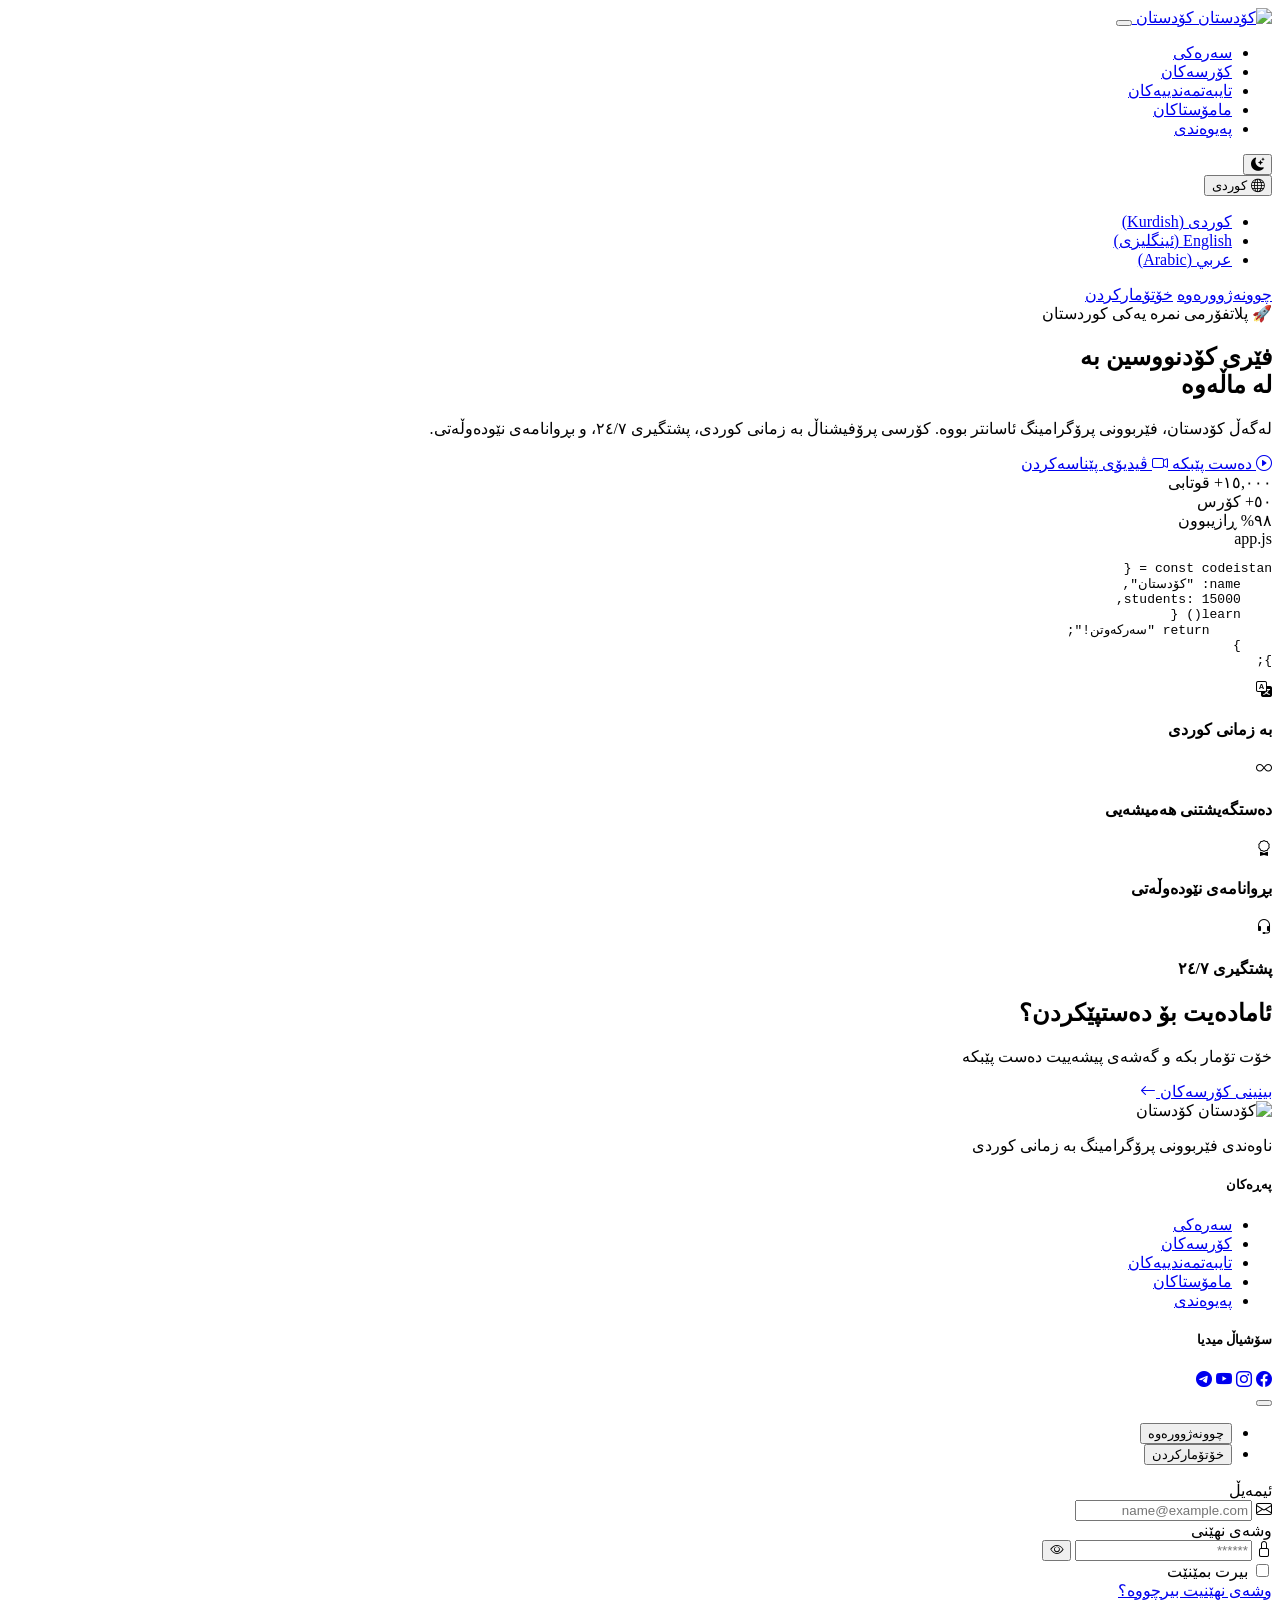
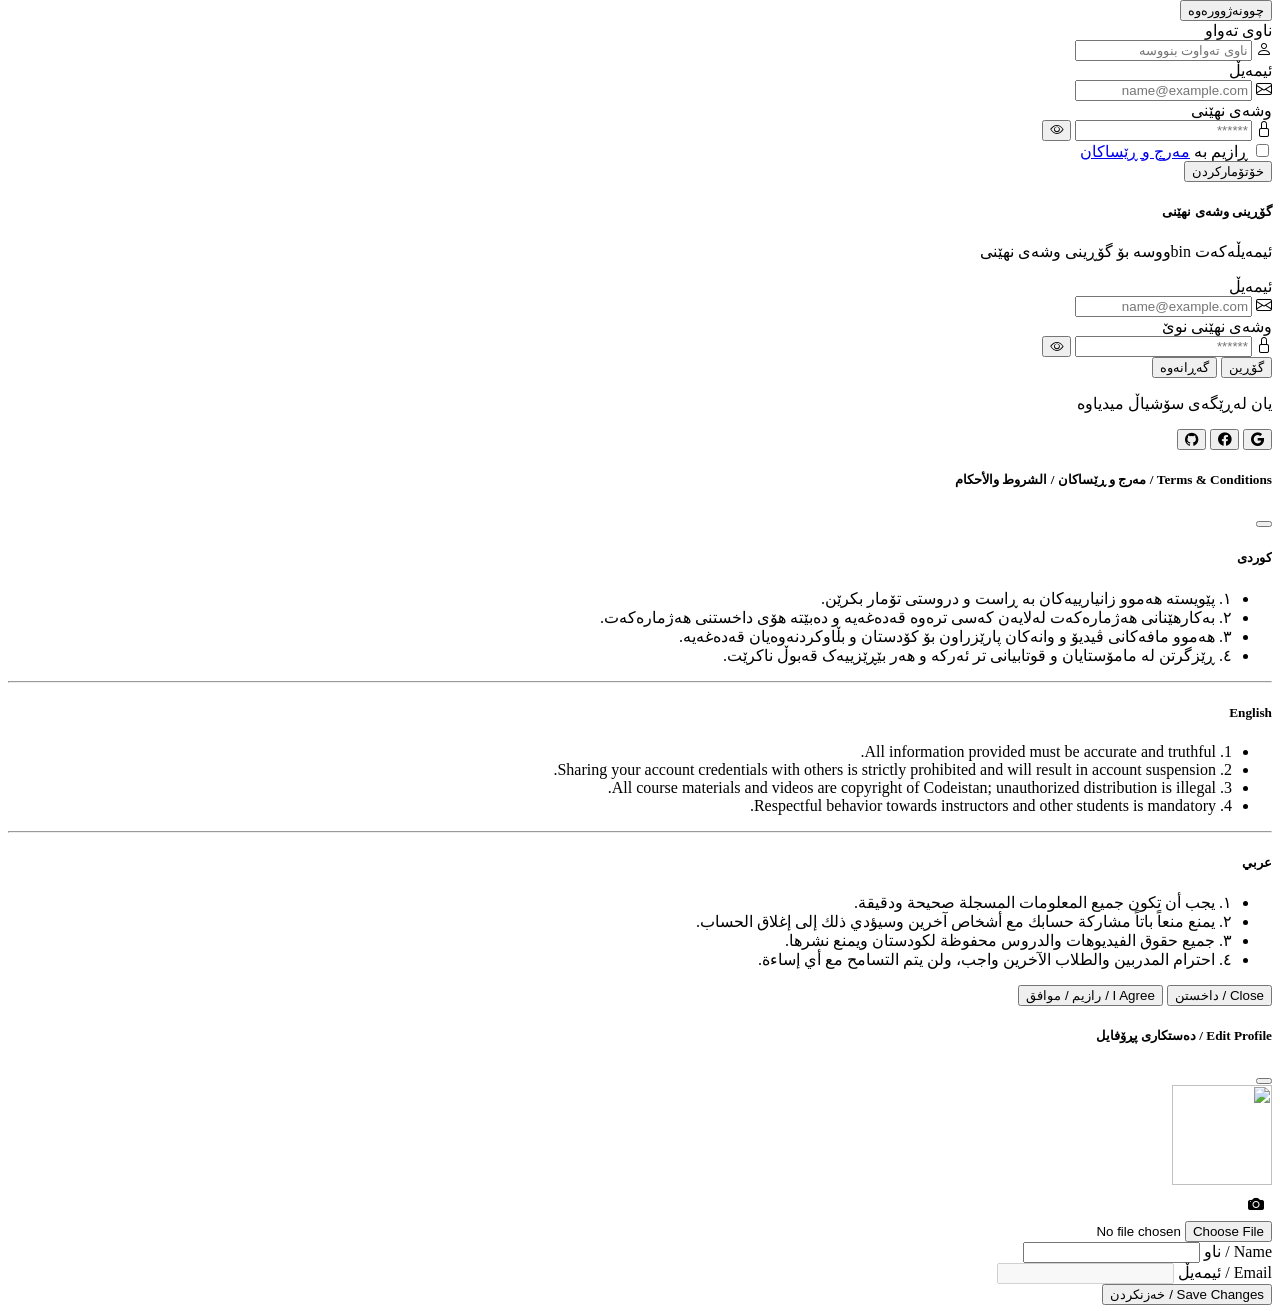
==== index.html @ ad9a078a "Add files via upload" ====
<!DOCTYPE html>
<html lang="ku" dir="rtl">

<head>
    <meta charset="UTF-8">
    <meta name="viewport" content="width=device-width, initial-scale=1.0">
    <meta name="description" content="کۆدستان - ناوەندی فێربوونی پرۆگرامینگ">
    <title>کۆدستان | Codeistan</title>
    <!-- Bootstrap 5 RTL/LTR - Dynamic -->
    <link rel="stylesheet" id="bootstrap-css"
        href="https://cdn.jsdelivr.net/npm/bootstrap@5.3.2/dist/css/bootstrap.rtl.min.css">
    <link rel="stylesheet" href="https://cdn.jsdelivr.net/npm/bootstrap-icons@1.11.1/font/bootstrap-icons.css">
    <link
        href="https://fonts.googleapis.com/css2?family=Noto+Sans+Arabic:wght@400;500;600;700;800&family=Inter:wght@400;500;600;700&display=swap"
        rel="stylesheet">
    <link rel="stylesheet" href="css/style.css">
    <link rel="stylesheet" href="css/auth-modal.css">
    <script src="js/translations.js"></script>
    <script src="js/db.js"></script>
</head>

<body>
    <!-- Navigation -->
    <nav class="navbar navbar-expand-lg navbar-dark fixed-top">
        <div class="container">
            <a class="navbar-brand d-flex align-items-center" href="index.html">
                <img src="images/logo.svg" alt="کۆدستان" class="logo-img me-2">
                <span class="brand-text" data-i18n="brand.text">کۆدستان</span>
            </a>
            <button class="navbar-toggler" type="button" data-bs-toggle="collapse" data-bs-target="#navbarNav">
                <span class="navbar-toggler-icon"></span>
            </button>
            <div class="collapse navbar-collapse" id="navbarNav">
                <ul class="navbar-nav me-auto">
                    <li class="nav-item"><a class="nav-link active" href="index.html" data-i18n="nav.home">سەرەکی</a>
                    </li>
                    <li class="nav-item"><a class="nav-link" href="courses.html" data-i18n="nav.courses">کۆرسەکان</a>
                    </li>
                    <li class="nav-item"><a class="nav-link" href="features.html"
                            data-i18n="nav.features">تایبەتمەندییەکان</a></li>
                    <li class="nav-item"><a class="nav-link" href="instructors.html"
                            data-i18n="nav.instructors">مامۆستاکان</a></li>
                    <li class="nav-item"><a class="nav-link" href="contact.html" data-i18n="nav.contact">پەیوەندی</a>
                    </li>
                </ul>
                <div class="nav-buttons d-flex align-items-center">
                    <!-- Theme Toggle -->
                    <button class="theme-toggle-btn me-2" id="themeToggle" title="گۆڕینی ڕەنگ">
                        <i class="bi bi-moon-stars-fill"></i>
                    </button>

                    <!-- Language Dropdown -->
                    <div class="dropdown me-3">
                        <button class="btn btn-outline-light btn-sm dropdown-toggle" type="button" id="languageSelector"
                            data-bs-toggle="dropdown" aria-expanded="false">
                            <i class="bi bi-globe me-1"></i> کوردی
                        </button>
                        <ul class="dropdown-menu dropdown-menu-end" aria-labelledby="languageSelector">
                            <li><a class="dropdown-item lang-option" href="#" data-lang="ku">کوردی (Kurdish)</a></li>
                            <li><a class="dropdown-item lang-option" href="#" data-lang="en">English (ئینگلیزی)</a></li>
                            <li><a class="dropdown-item lang-option" href="#" data-lang="ar">عربي (Arabic)</a></li>
                        </ul>
                    </div>

                    <div id="guestElements" class="d-flex align-items-center">
                        <a href="#" class="btn btn-outline-light btn-sm me-2" id="loginBtn" data-bs-toggle="modal"
                            data-bs-target="#authModal" data-i18n="nav.login">چوونەژوورەوە</a>
                        <a href="#" class="btn btn-primary-custom btn-sm" id="registerBtn" data-bs-toggle="modal"
                            data-bs-target="#authModal" data-i18n="nav.register">خۆتۆمارکردن</a>
                    </div>

                    <div id="authElements" class="d-flex align-items-center" style="display: none !important;">
                        <div class="dropdown">
                            <button class="btn btn-outline-light btn-sm dropdown-toggle d-flex align-items-center"
                                type="button" id="userDropdown" data-bs-toggle="dropdown" aria-expanded="false">
                                <i class="bi bi-person-circle me-2"></i>
                                <span id="userNameDisplay">User</span>
                            </button>
                            <ul class="dropdown-menu dropdown-menu-end bg-dark border-secondary"
                                aria-labelledby="userDropdown">
                                <li><a class="dropdown-item text-white-50 hover-white" href="#"
                                        data-i18n="nav.profile"><i class="bi bi-person me-2"></i>پرۆفایل</a></li>
                                <li>
                                    <hr class="dropdown-divider bg-secondary">
                                </li>
                                <li><a class="dropdown-item text-danger hover-danger" href="#" id="logoutBtn"
                                        data-i18n="nav.logout"><i class="bi bi-box-arrow-right me-2"></i>چوونە
                                        دەرەوە</a></li>
                            </ul>
                        </div>
                    </div>
                </div>
            </div>
        </div>
    </nav>

    <!-- Hero Section -->
    <section class="hero-section">
        <div class="hero-particles"></div>
        <div class="container">
            <div class="row align-items-center min-vh-100">
                <div class="col-lg-6">
                    <div class="hero-content">
                        <span class="hero-badge" data-i18n="hero.badge">🚀 پلاتفۆرمی نمرە یەکی کوردستان</span>
                        <h1 class="hero-title">
                            <span data-i18n="hero.title.pre">فێری </span>
                            <span class="gradient-text" data-i18n="hero.title.highlight">کۆدنووسین</span>
                            <span data-i18n="hero.title.post"> بە<br>لە ماڵەوە</span>
                        </h1>
                        <p class="hero-description" data-i18n="hero.desc">لەگەڵ کۆدستان، فێربوونی پرۆگرامینگ ئاسانتر
                            بووە. کۆرسی پرۆفیشناڵ بە
                            زمانی کوردی، پشتگیری ٢٤/٧، و بڕوانامەی نێودەوڵەتی.</p>
                        <div class="hero-buttons">
                            <a href="courses.html" class="btn btn-primary-custom btn-lg">
                                <i class="bi bi-play-circle me-2"></i>
                                <span data-i18n="hero.btn.start">دەست پێبکە</span>
                            </a>
                            <a href="#" class="btn btn-glass btn-lg">
                                <i class="bi bi-camera-video me-2"></i>
                                <span data-i18n="hero.btn.video">ڤیدیۆی پێناسەکردن</span>
                            </a>
                        </div>
                        <div class="hero-stats">
                            <div class="stat-item">
                                <span class="stat-number" data-i18n="stat.num.students">١٥,٠٠٠+</span>
                                <span class="stat-label" data-i18n="stat.students">قوتابی</span>
                            </div>
                            <div class="stat-item">
                                <span class="stat-number" data-i18n="stat.num.courses">٥٠+</span>
                                <span class="stat-label" data-i18n="stat.courses">کۆرس</span>
                            </div>
                            <div class="stat-item">
                                <span class="stat-number" data-i18n="stat.num.satisfaction">٩٨%</span>
                                <span class="stat-label" data-i18n="stat.satisfaction">ڕازیبوون</span>
                            </div>

                        </div>
                    </div>
                </div>
                <div class="col-lg-6">
                    <div class="hero-illustration">
                        <div class="code-window">
                            <div class="code-header">
                                <span class="dot red"></span><span class="dot yellow"></span><span
                                    class="dot green"></span>
                                <span class="file-name">app.js</span>
                            </div>
                            <div class="code-body">
                                <pre><code><span class="keyword">const</span> <span class="variable">codeistan</span> = {
    <span class="property">name</span>: <span class="string">"کۆدستان"</span>,
    <span class="property">students</span>: <span class="number">15000</span>,
    <span class="function">learn</span>() {
        <span class="keyword">return</span> <span class="string">"سەرکەوتن!"</span>;
    }
};</code></pre>
                            </div>
                        </div>
                    </div>
                </div>
            </div>
        </div>
    </section>

    <!-- Quick Features Preview -->
    <section class="quick-features section-padding">
        <div class="container">
            <div class="row g-4">
                <div class="col-lg-3 col-md-6">
                    <div class="quick-feature-card">
                        <i class="bi bi-translate"></i>
                        <h4 data-i18n="feat.lang">بە زمانی کوردی</h4>
                    </div>
                </div>
                <div class="col-lg-3 col-md-6">
                    <div class="quick-feature-card">
                        <i class="bi bi-infinity"></i>
                        <h4 data-i18n="feat.access">دەستگەیشتنی هەمیشەیی</h4>
                    </div>
                </div>
                <div class="col-lg-3 col-md-6">
                    <div class="quick-feature-card">
                        <i class="bi bi-award"></i>
                        <h4 data-i18n="feat.cert">بڕوانامەی نێودەوڵەتی</h4>
                    </div>
                </div>
                <div class="col-lg-3 col-md-6">
                    <div class="quick-feature-card">
                        <i class="bi bi-headset"></i>
                        <h4 data-i18n="feat.support">پشتگیری ٢٤/٧</h4>
                    </div>
                </div>
            </div>
        </div>
    </section>

    <!-- CTA Section -->
    <section class="cta-section">
        <div class="container">
            <div class="cta-content text-center">
                <h2 data-i18n="cta.title">ئامادەیت بۆ دەستپێکردن؟</h2>
                <p data-i18n="cta.desc">خۆت تۆمار بکە و گەشەی پیشەییت دەست پێبکە</p>
                <a href="courses.html" class="btn btn-light btn-lg">
                    <span data-i18n="cta.btn">بینینی کۆرسەکان</span>
                    <i class="bi bi-arrow-left ms-2"></i>
                </a>
            </div>
        </div>
    </section>

    <!-- Footer -->
    <footer class="footer">
        <div class="container">
            <div class="row g-4">
                <div class="col-lg-4">
                    <div class="footer-brand">
                        <img src="images/logo.svg" alt="کۆدستان" class="logo-img">
                        <span class="brand-text" data-i18n="brand.text">کۆدستان</span>
                    </div>
                    <p data-i18n="footer.desc">ناوەندی فێربوونی پرۆگرامینگ بە زمانی کوردی</p>
                </div>
                <div class="col-lg-2">
                    <h5 data-i18n="footer.pages">پەڕەکان</h5>
                    <ul class="footer-links">
                        <li><a href="index.html" data-i18n="nav.home">سەرەکی</a></li>
                        <li><a href="courses.html" data-i18n="nav.courses">کۆرسەکان</a></li>
                        <li><a href="features.html" data-i18n="nav.features">تایبەتمەندییەکان</a></li>
                        <li><a href="instructors.html" data-i18n="nav.instructors">مامۆستاکان</a></li>
                        <li><a href="contact.html" data-i18n="nav.contact">پەیوەندی</a></li>
                    </ul>
                </div>
                <div class="col-lg-3">
                    <h5 data-i18n="footer.social">سۆشیاڵ میدیا</h5>
                    <div class="footer-social">
                        <a href="https://www.facebook.com" target="_blank"><i class="bi bi-facebook"></i></a>
                        <a href="https://www.instagram.com" target="_blank"><i class="bi bi-instagram"></i></a>
                        <a href="https://www.youtube.com" target="_blank"><i class="bi bi-youtube"></i></a>
                        <a href="https://t.me" target="_blank"><i class="bi bi-telegram"></i></a>
                    </div>
                </div>
            </div>
            <div class="footer-bottom">

            </div>
        </div>
    </footer>
    <!-- Auth Modal -->
    <div class="modal fade" id="authModal" tabindex="-1" aria-hidden="true">
        <div class="modal-dialog modal-dialog-centered">
            <div class="modal-content auth-modal-content position-relative">
                <button type="button" class="btn-close auth-modal-close" data-bs-dismiss="modal" aria-label="Close"></button>

                <div class="modal-body">
                    <ul class="nav nav-pills nav-fill mb-4" id="authTabs" role="tablist">
                        <li class="nav-item" role="presentation">
                            <button class="nav-link active" id="login-tab" data-bs-toggle="pill"
                                data-bs-target="#login-content" type="button" role="tab">چوونەژوورەوە</button>
                        </li>
                        <li class="nav-item" role="presentation">
                            <button class="nav-link" id="register-tab" data-bs-toggle="pill"
                                data-bs-target="#register-content" type="button" role="tab">خۆتۆمارکردن</button>
                        </li>
                    </ul>
                    <div class="tab-content" id="authTabsContent">
                        <!-- Login Form -->
                        <div class="tab-pane fade show active" id="login-content" role="tabpanel">
                            <form id="loginForm">
                                <div class="mb-3">
                                    <label class="form-label text-white-50">ئیمەیڵ</label>
                                    <div class="input-group">
                                        <span class="input-group-text bg-dark border-secondary text-white-50"><i
                                                class="bi bi-envelope"></i></span>
                                        <input type="email" name="email"
                                            class="form-control bg-dark border-secondary text-white"
                                            placeholder="name@example.com">
                                    </div>
                                </div>
                                <div class="mb-3">
                                    <label class="form-label text-white-50">وشەی نهێنی</label>
                                    <div class="input-group">
                                        <span class="input-group-text bg-dark border-secondary text-white-50"><i
                                                class="bi bi-lock"></i></span>
                                        <input type="password" name="password"
                                            class="form-control bg-dark border-secondary text-white password-input"
                                            placeholder="******">
                                        <button
                                            class="btn btn-outline-secondary bg-dark border-secondary text-white-50 toggle-password"
                                            type="button">
                                            <i class="bi bi-eye"></i>
                                        </button>
                                    </div>
                                </div>
                                <div class="d-flex justify-content-between mb-4">
                                    <div class="form-check">
                                        <input class="form-check-input bg-dark border-secondary" type="checkbox"
                                            id="rememberMe">
                                        <label class="form-check-label text-white-50" for="rememberMe">
                                            بیرت بمێنێت
                                        </label>
                                    </div>
                                    <a href="#" id="forgotPasswordLink"
                                        class="text-primary text-decoration-none small">وشەی نهێنیت
                                        بیرچووە؟</a>
                                </div>
                                <button type="submit" class="btn btn-primary-custom w-100">چوونەژوورەوە</button>
                            </form>
                        </div>
                        <!-- Register Form -->
                        <div class="tab-pane fade" id="register-content" role="tabpanel">
                            <form id="registerForm">
                                <div class="mb-3">
                                    <label class="form-label text-white-50">ناوی تەواو</label>
                                    <div class="input-group">
                                        <span class="input-group-text bg-dark border-secondary text-white-50"><i
                                                class="bi bi-person"></i></span>
                                        <input type="text" name="name"
                                            class="form-control bg-dark border-secondary text-white"
                                            placeholder="ناوی تەواوت بنووسە">
                                    </div>
                                </div>
                                <div class="mb-3">
                                    <label class="form-label text-white-50">ئیمەیڵ</label>
                                    <div class="input-group">
                                        <span class="input-group-text bg-dark border-secondary text-white-50"><i
                                                class="bi bi-envelope"></i></span>
                                        <input type="email" name="email"
                                            class="form-control bg-dark border-secondary text-white"
                                            placeholder="name@example.com">
                                    </div>
                                </div>
                                <div class="mb-3">
                                    <label class="form-label text-white-50">وشەی نهێنی</label>
                                    <div class="input-group">
                                        <span class="input-group-text bg-dark border-secondary text-white-50"><i
                                                class="bi bi-lock"></i></span>
                                        <input type="password" name="password"
                                            class="form-control bg-dark border-secondary text-white password-input"
                                            placeholder="******">
                                        <button
                                            class="btn btn-outline-secondary bg-dark border-secondary text-white-50 toggle-password"
                                            type="button">
                                            <i class="bi bi-eye"></i>
                                        </button>
                                    </div>
                                </div>
                                <div class="mb-4">
                                    <div class="form-check">
                                        <input class="form-check-input bg-dark border-secondary" type="checkbox"
                                            id="termsAccept">
                                        <label class="form-check-label text-white-50" for="termsAccept">
                                            ڕازیم بە <a href="#" id="termsLink" class="text-primary">مەرج و ڕێساکان</a>
                                        </label>
                                    </div>
                                </div>
                                <button type="submit" class="btn btn-primary-custom w-100">خۆتۆمارکردن</button>
                            </form>
                        </div>
                    </div>

                    <!-- Forgot Password Form (Initially Hidden) -->
                    <div id="forgotPasswordSection" class="d-none">
                        <div class="text-center mb-4">
                            <h5 class="mb-2">گۆڕینی وشەی نهێنی</h5>
                            <p class="text-white-50 small">ئیمەیڵەکەت binووسە بۆ گۆڕینی وشەی نهێنی</p>
                        </div>
                        <form id="forgotPasswordForm">
                            <div class="mb-3">
                                <label class="form-label text-white-50">ئیمەیڵ</label>
                                <div class="input-group">
                                    <span class="input-group-text bg-dark border-secondary text-white-50"><i
                                            class="bi bi-envelope"></i></span>
                                    <input type="email" id="resetEmail"
                                        class="form-control bg-dark border-secondary text-white"
                                        placeholder="name@example.com" required>
                                </div>
                            </div>
                            <div class="mb-3">
                                <label class="form-label text-white-50">وشەی نهێنی نوێ</label>
                                <div class="input-group">
                                    <span class="input-group-text bg-dark border-secondary text-white-50"><i
                                            class="bi bi-lock"></i></span>
                                    <input type="password" id="resetPassword"
                                        class="form-control bg-dark border-secondary text-white password-input"
                                        placeholder="******" required minlength="6">
                                    <button
                                        class="btn btn-outline-secondary bg-dark border-secondary text-white-50 toggle-password"
                                        type="button">
                                        <i class="bi bi-eye"></i>
                                    </button>
                                </div>
                            </div>
                            <button type="submit" class="btn btn-primary-custom w-100 mb-3">گۆڕین</button>
                            <button type="button" id="backToLoginBtn"
                                class="btn btn-outline-light w-100">گەڕانەوە</button>
                        </form>
                    </div>

                    <div id="socialLoginSection" class="text-center mt-4">
                        <p class="text-white-50 small mb-3">یان لەڕێگەی سۆشیاڵ میدیاوە</p>
                        <div class="d-flex justify-content-center gap-2">
                            <button class="btn btn-outline-light btn-sm rounded-circle"><i
                                    class="bi bi-google"></i></button>
                            <button class="btn btn-outline-light btn-sm rounded-circle"><i
                                    class="bi bi-facebook"></i></button>
                            <button class="btn btn-outline-light btn-sm rounded-circle"><i
                                    class="bi bi-github"></i></button>
                        </div>
                    </div>
                </div>
            </div>
        </div>
    </div>

    <!-- Terms Modal -->
    <div class="modal fade" id="termsModal" tabindex="-1" aria-hidden="true" style="z-index: 1060;">
        <div class="modal-dialog modal-dialog-centered modal-lg">
            <div class="modal-content auth-modal-content text-white">
                <div class="modal-header border-secondary">
                    <h5 class="modal-title">Terms & Conditions / مەرج و ڕێساکان / الشروط والأحكام</h5>
                    <button type="button" class="btn-close btn-close-white" data-bs-dismiss="modal"
                        aria-label="Close"></button>
                </div>
                <div class="modal-body" style="max-height: 60vh; overflow-y: auto;">
                    <div class="mb-4">
                        <h5 class="text-primary mb-3">کوردی</h5>
                        <ul class="list-unstyled text-white-50">
                            <li class="mb-2">١. پێویستە هەموو زانیارییەکان بە ڕاست و دروستی تۆمار بکرێن.</li>
                            <li class="mb-2">٢. بەکارهێنانی هەژمارەکەت لەلایەن کەسی ترەوە قەدەغەیە و دەبێتە هۆی داخستنی
                                هەژمارەکەت.</li>
                            <li class="mb-2">٣. هەموو مافەکانی ڤیدیۆ و وانەکان پارێزراون بۆ کۆدستان و بڵاوکردنەوەیان
                                قەدەغەیە.</li>
                            <li class="mb-2">٤. ڕێزگرتن لە مامۆستایان و قوتابیانی تر ئەرکە و هەر بێڕێزییەک قەبوڵ ناکرێت.
                            </li>
                        </ul>
                    </div>
                    <hr class="border-secondary">
                    <div class="mb-4">
                        <h5 class="text-primary mb-3">English</h5>
                        <ul class="list-unstyled text-white-50">
                            <li class="mb-2">1. All information provided must be accurate and truthful.</li>
                            <li class="mb-2">2. Sharing your account credentials with others is strictly prohibited and
                                will result in account suspension.</li>
                            <li class="mb-2">3. All course materials and videos are copyright of Codeistan; unauthorized
                                distribution is illegal.</li>
                            <li class="mb-2">4. Respectful behavior towards instructors and other students is mandatory.
                            </li>
                        </ul>
                    </div>
                    <hr class="border-secondary">
                    <div class="mb-4">
                        <h5 class="text-primary mb-3">عربي</h5>
                        <ul class="list-unstyled text-white-50">
                            <li class="mb-2">١. يجب أن تكون جميع المعلومات المسجلة صحيحة ودقيقة.</li>
                            <li class="mb-2">٢. يمنع منعاً باتاً مشاركة حسابك مع أشخاص آخرين وسيؤدي ذلك إلى إغلاق
                                الحساب.</li>
                            <li class="mb-2">٣. جميع حقوق الفيديوهات والدروس محفوظة لكودستان ويمنع نشرها.</li>
                            <li class="mb-2">٤. احترام المدربين والطلاب الآخرين واجب، ولن يتم التسامح مع أي إساءة.</li>
                        </ul>
                    </div>
                </div>
                <div class="modal-footer border-secondary">
                    <button type="button" class="btn btn-outline-secondary" data-bs-dismiss="modal">Close /
                        داخستن</button>
                    <button type="button" class="btn btn-primary-custom" id="termsAgreeBtn">I Agree / رازیم /
                        موافق</button>
                </div>
            </div>
        </div>
    </div>

    <!-- Profile Modal -->
    <div class="modal fade" id="profileModal" tabindex="-1" aria-hidden="true" data-bs-backdrop="static">
        <div class="modal-dialog modal-dialog-centered">
            <div class="modal-content auth-modal-content text-white">
                <div class="modal-header border-secondary">
                    <h5 class="modal-title">Edit Profile / دەستکاری پڕۆفایل</h5>
                    <button type="button" class="btn-close btn-close-white" data-bs-dismiss="modal"
                        aria-label="Close"></button>
                </div>
                <div class="modal-body">
                    <form id="profileForm">
                        <div class="text-center mb-4">
                            <div class="position-relative d-inline-block">
                                <img src="https://ui-avatars.com/api/?name=User&background=random"
                                    id="profileImagePreview" class="rounded-circle border border-2 border-primary"
                                    style="width: 100px; height: 100px; object-fit: cover;">
                                <button type="button" id="removeProfileImageBtn"
                                    class="position-absolute top-0 end-0 btn btn-danger btn-sm rounded-circle p-0 d-flex align-items-center justify-content-center"
                                    style="width: 24px; height: 24px; transform: translate(25%, -25%); display: none; z-index: 10;">
                                    <i class="bi bi-x fs-5"></i>
                                </button>
                                <label for="profileImageInput"
                                    class="position-absolute bottom-0 end-0 bg-primary text-white rounded-circle p-2 cursor-pointer"
                                    style="cursor: pointer; width: 32px; height: 32px; display: flex; align-items: center; justify-content: center;">
                                    <i class="bi bi-camera-fill small"></i>
                                </label>
                                <input type="file" id="profileImageInput" class="d-none" accept="image/*">
                            </div>
                        </div>
                        <div class="mb-3">
                            <label class="form-label text-white-50">Name / ناو</label>
                            <input type="text" id="profileNameInput"
                                class="form-control bg-dark border-secondary text-white">
                        </div>
                        <div class="mb-3">
                            <label class="form-label text-white-50">Email / ئیمەیڵ</label>
                            <input type="email" id="profileEmailInput"
                                class="form-control bg-dark border-secondary text-white-50" disabled>
                        </div>
                        <button type="submit" class="btn btn-primary-custom w-100">Save Changes / خەزنکردن</button>
                    </form>
                </div>
            </div>
        </div>
    </div>
    <script src="https://cdn.jsdelivr.net/npm/bootstrap@5.3.2/dist/js/bootstrap.bundle.min.js"></script>
    <script src="js/main.js"></script>
</body>

</html>
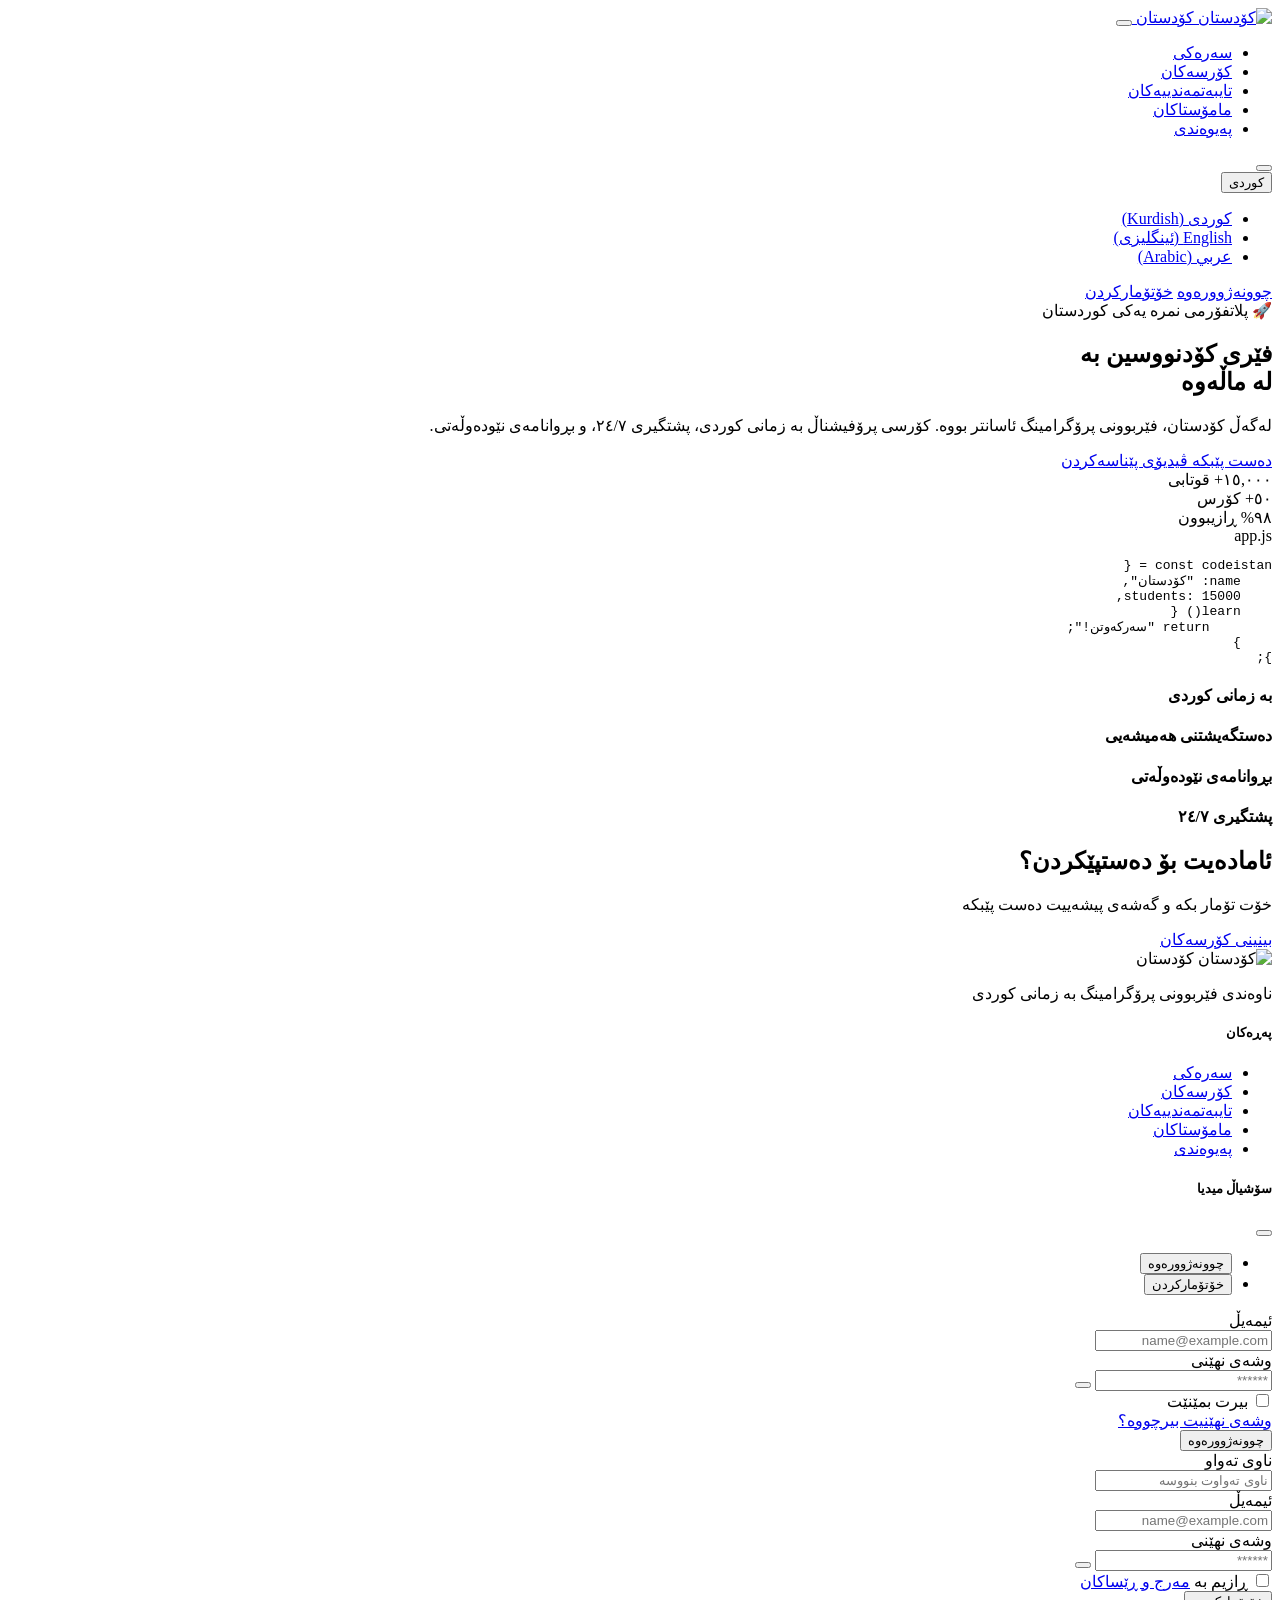
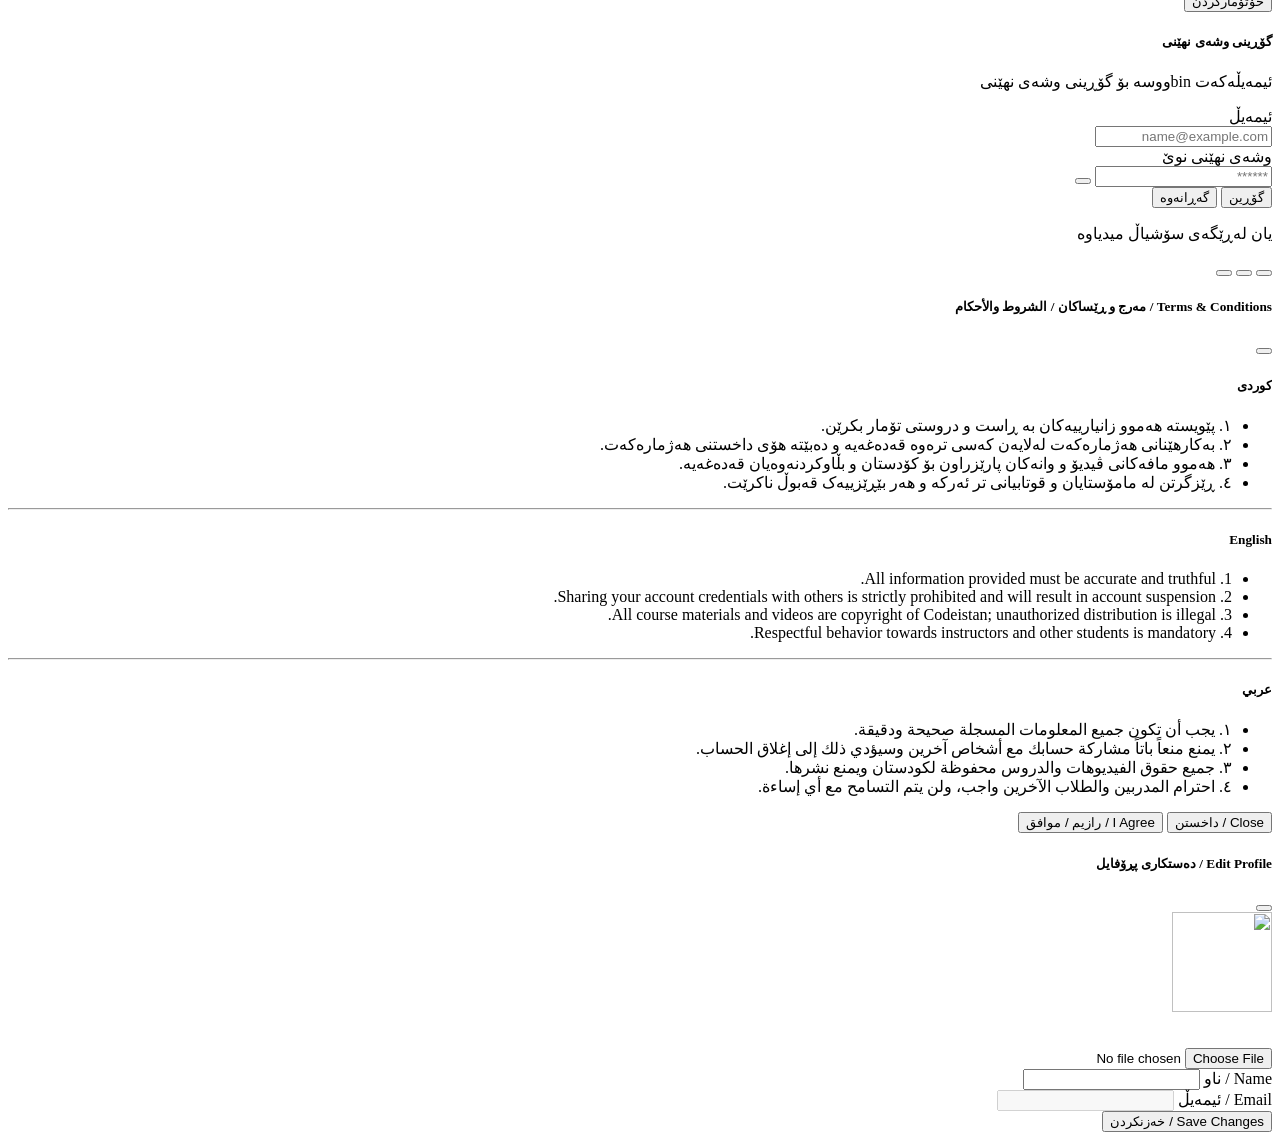
==== commit c8defc08: "Update index.html" ====
--- a/index.html
+++ b/index.html
@@ -7,9 +7,8 @@
     <meta name="description" content="کۆدستان - ناوەندی فێربوونی پرۆگرامینگ">
     <title>کۆدستان | Codeistan</title>
     <!-- Bootstrap 5 RTL/LTR - Dynamic -->
-    <link rel="stylesheet" id="bootstrap-css"
-        href="https://cdn.jsdelivr.net/npm/bootstrap@5.3.2/dist/css/bootstrap.rtl.min.css">
-    <link rel="stylesheet" href="https://cdn.jsdelivr.net/npm/bootstrap-icons@1.11.1/font/bootstrap-icons.css">
+<link rel="stylesheet" href="css/style.css">
+<link rel="stylesheet" href="css/auth-modal.css">
     <link
         href="https://fonts.googleapis.com/css2?family=Noto+Sans+Arabic:wght@400;500;600;700;800&family=Inter:wght@400;500;600;700&display=swap"
         rel="stylesheet">
@@ -516,4 +515,4 @@
     <script src="js/main.js"></script>
 </body>
 
-</html>+</html>
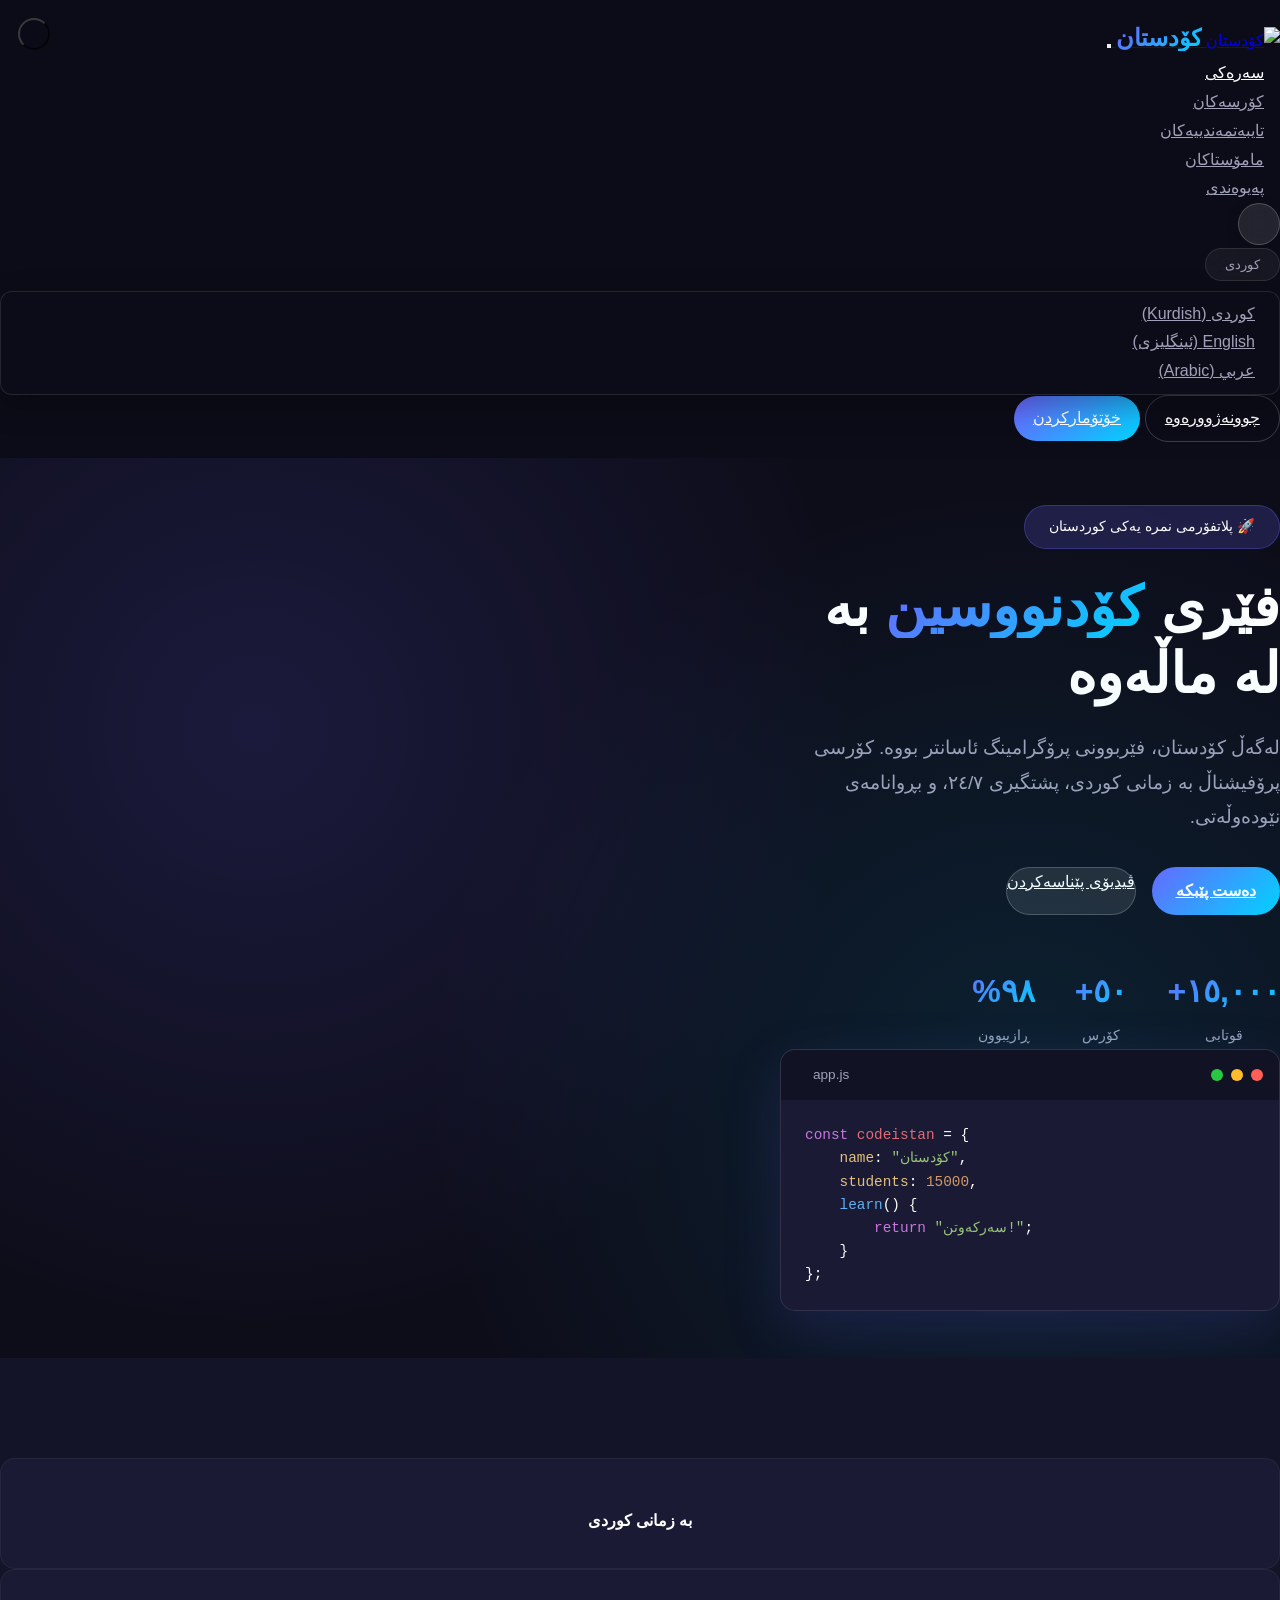
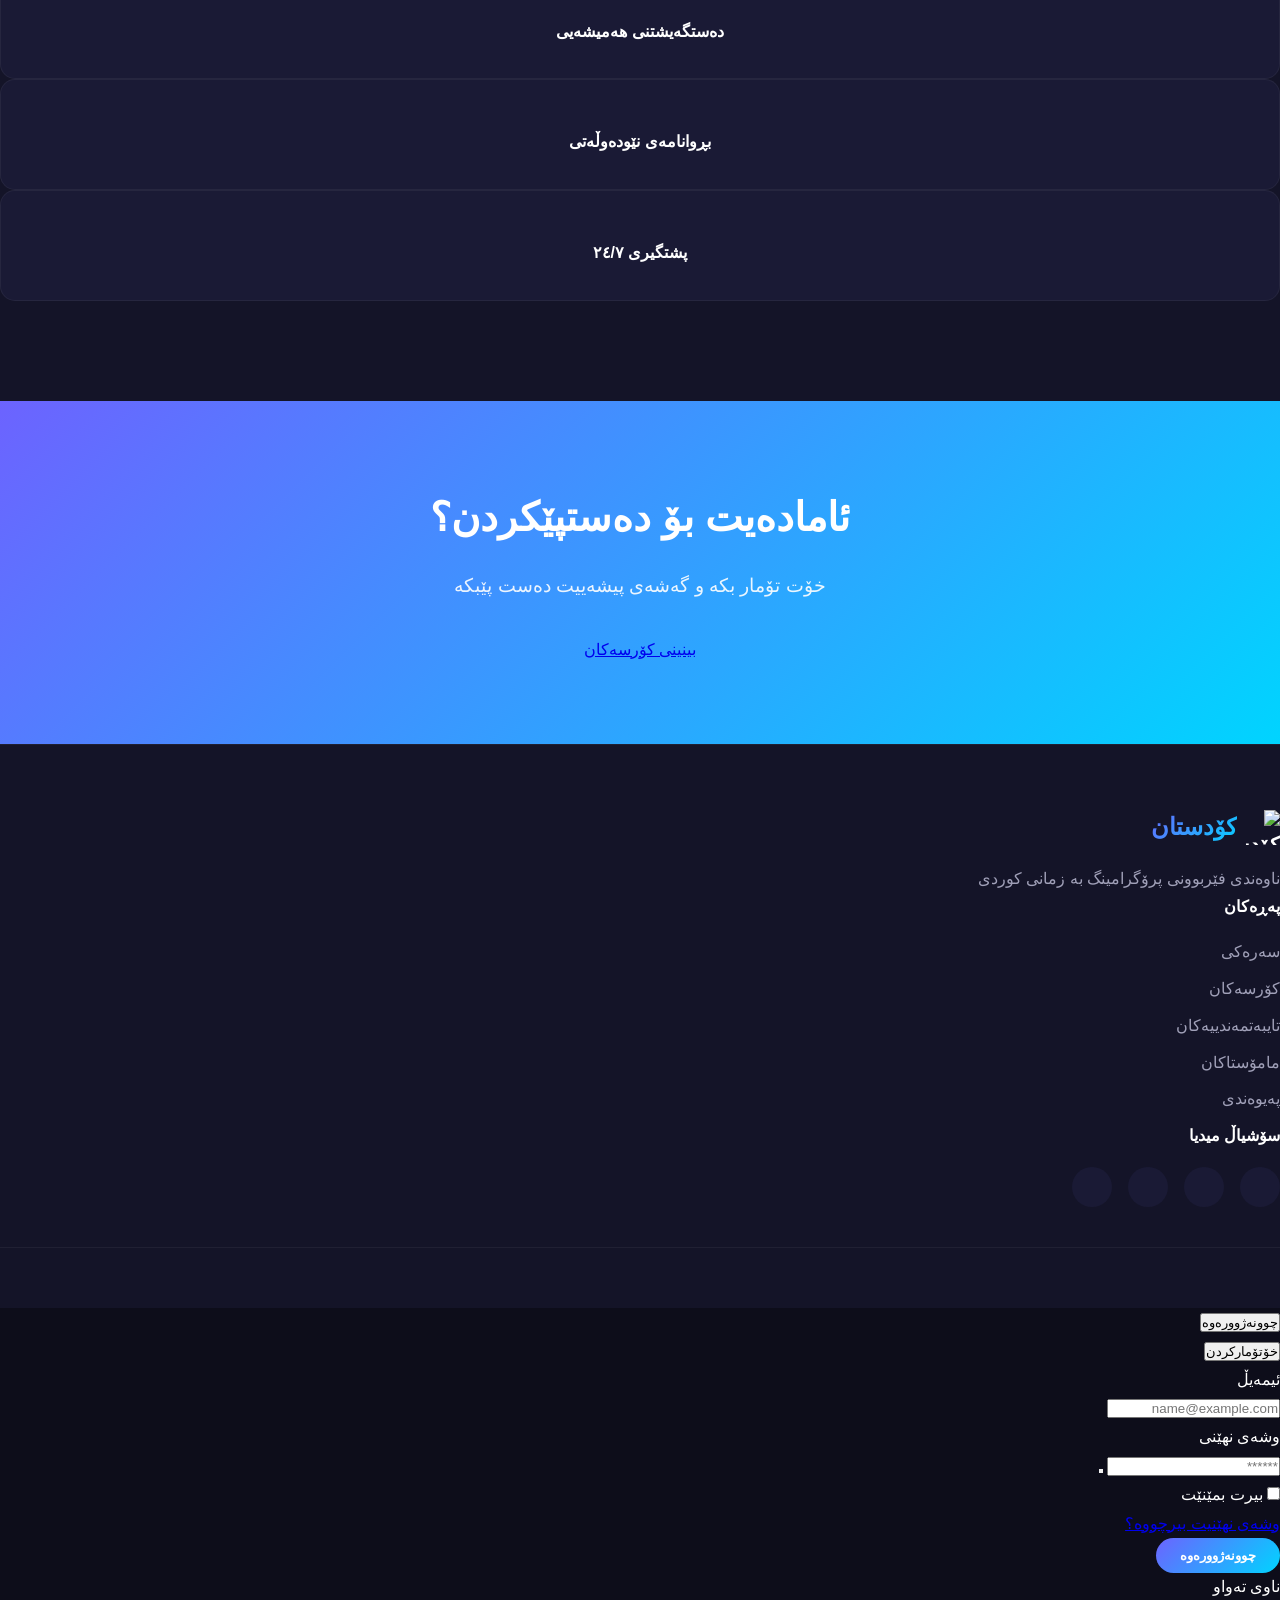
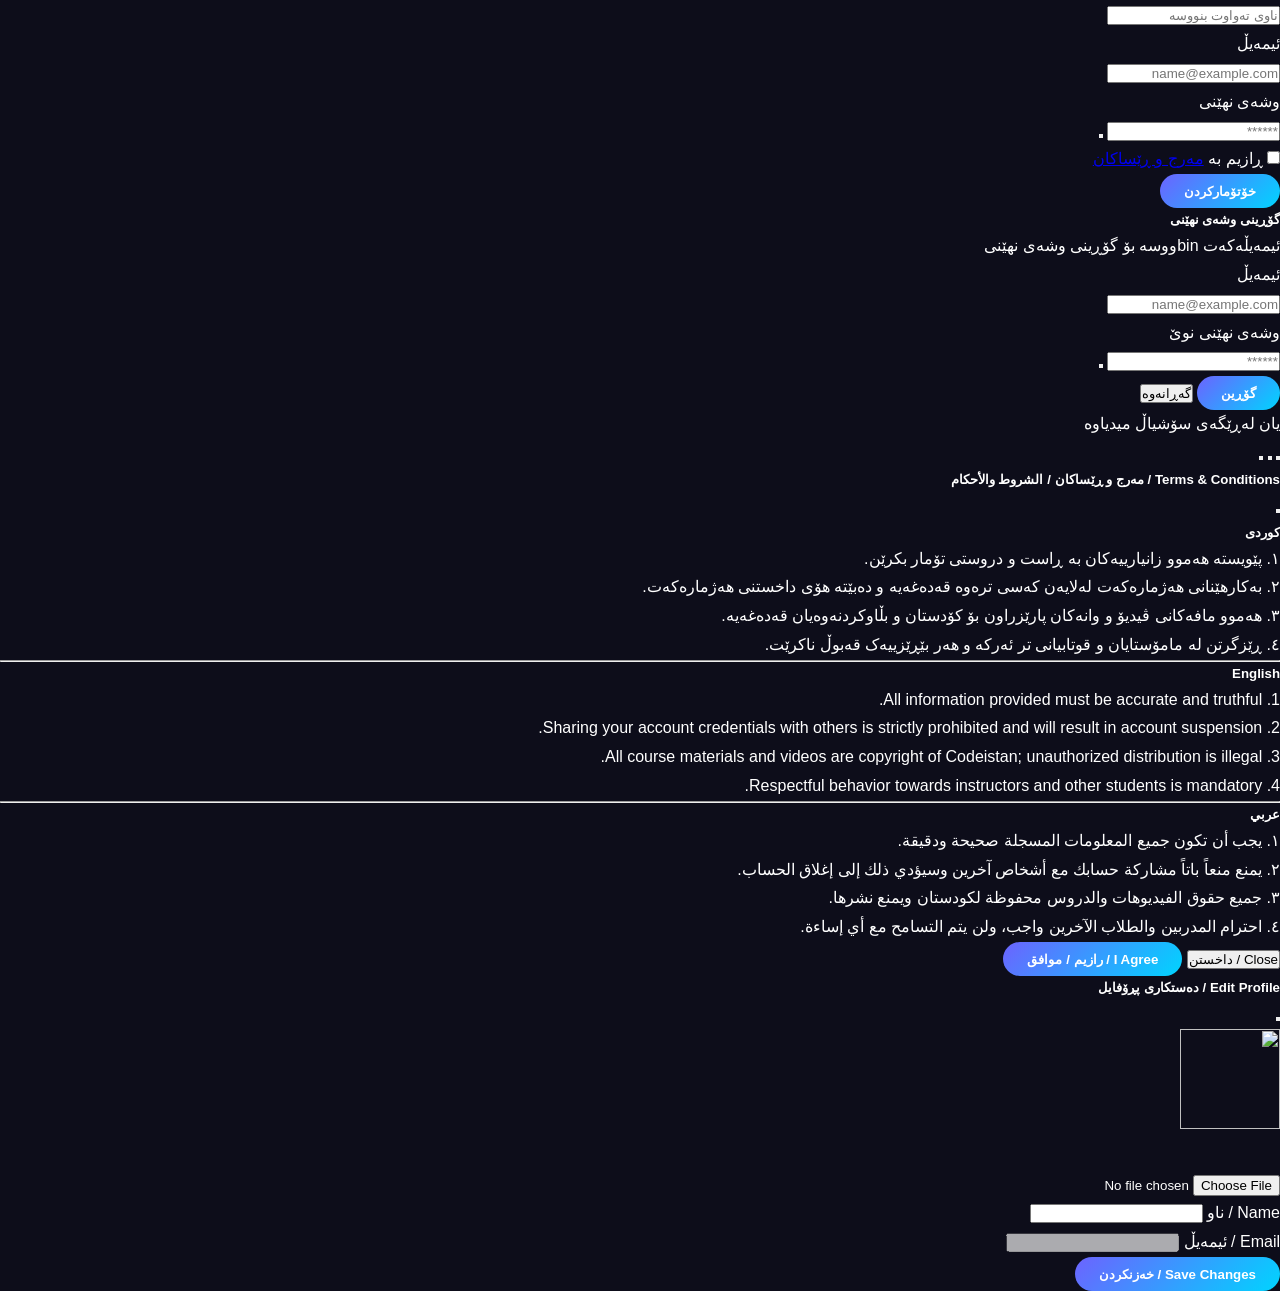
==== commit ebfae535: "Update index.html" ====
--- a/index.html
+++ b/index.html
@@ -7,8 +7,8 @@
     <meta name="description" content="کۆدستان - ناوەندی فێربوونی پرۆگرامینگ">
     <title>کۆدستان | Codeistan</title>
     <!-- Bootstrap 5 RTL/LTR - Dynamic -->
-<link rel="stylesheet" href="css/style.css">
-<link rel="stylesheet" href="css/auth-modal.css">
+<link rel="stylesheet" href="style.css">
+<link rel="stylesheet" href="auth-modal.css">
     <link
         href="https://fonts.googleapis.com/css2?family=Noto+Sans+Arabic:wght@400;500;600;700;800&family=Inter:wght@400;500;600;700&display=swap"
         rel="stylesheet">
--- a/style.css
+++ b/style.css
@@ -0,0 +1,1361 @@
+/* ===== CSS Variables ===== */
+:root {
+    --primary: #6c63ff;
+    --primary-dark: #5a52d9;
+    --secondary: #00d4ff;
+    --accent: #ff6b6b;
+    --bg-primary: #0d0d1a;
+    --bg-secondary: #141428;
+    --bg-card: #1a1a35;
+    --text-primary: #ffffff;
+    --text-secondary: #a0a0b8;
+    --gradient: linear-gradient(135deg, #6c63ff 0%, #00d4ff 100%);
+    --shadow: 0 20px 60px rgba(108, 99, 255, 0.15);
+}
+
+[data-theme="light"] {
+    --bg-primary: #ffffff;
+    --bg-secondary: #f8f9fa;
+    --bg-card: #ffffff;
+    --text-primary: #1a1a2e;
+    --text-secondary: #585875;
+    --shadow: 0 10px 40px rgba(0, 0, 0, 0.08);
+}
+
+* {
+    margin: 0;
+    padding: 0;
+    box-sizing: border-box;
+}
+
+body {
+    font-family: 'Noto Sans Arabic', sans-serif;
+    background: var(--bg-primary);
+    color: var(--text-primary);
+    line-height: 1.8;
+    overflow-x: hidden;
+}
+
+/* ===== Typography ===== */
+h1,
+h2,
+h3,
+h4,
+h5,
+h6 {
+    font-weight: 700;
+}
+
+.gradient-text {
+    background: var(--gradient);
+    -webkit-background-clip: text;
+    -webkit-text-fill-color: transparent;
+    background-clip: text;
+}
+
+/* ===== Navbar ===== */
+.navbar {
+    background: rgba(13, 13, 26, 0.8);
+    backdrop-filter: blur(20px);
+    padding: 1rem 0;
+    transition: all 0.3s;
+}
+
+.navbar.scrolled {
+    background: var(--bg-secondary);
+    box-shadow: 0 5px 30px rgba(0, 0, 0, 0.3);
+}
+
+.logo-img {
+    width: 40px;
+    height: 40px;
+}
+
+.brand-text {
+    font-size: 1.5rem;
+    font-weight: 800;
+    background: var(--gradient);
+    -webkit-background-clip: text;
+    background-clip: text;
+    -webkit-text-fill-color: transparent;
+}
+
+.navbar-nav .nav-link {
+    color: var(--text-secondary);
+    padding: 0.5rem 1rem;
+    transition: all 0.3s;
+}
+
+.navbar-nav .nav-link:hover,
+.navbar-nav .nav-link.active {
+    color: var(--text-primary);
+}
+
+.btn-primary-custom {
+    background: var(--gradient);
+    border: none;
+    color: white;
+    padding: 0.6rem 1.5rem;
+    border-radius: 50px;
+    font-weight: 600;
+    transition: all 0.3s;
+}
+
+.btn-primary-custom:hover {
+    transform: translateY(-2px);
+    box-shadow: var(--shadow);
+    color: white;
+}
+
+.btn-glass {
+    background: rgba(255, 255, 255, 0.1);
+    border: 1px solid rgba(255, 255, 255, 0.2);
+    color: white;
+    border-radius: 50px;
+}
+
+.btn-glass:hover {
+    background: rgba(255, 255, 255, 0.2);
+    color: white;
+}
+
+/* Modal Fixes */
+.modal-backdrop {
+    z-index: 1050;
+}
+
+.modal {
+    z-index: 1055;
+}
+
+/* Ensure navbar is below modal */
+.navbar {
+    z-index: 1040;
+}
+
+/* ===== Hero Section ===== */
+.hero-section {
+    min-height: 100vh;
+    position: relative;
+    display: flex;
+    align-items: center;
+    background: var(--bg-primary);
+    overflow: hidden;
+}
+
+.hero-particles {
+    position: absolute;
+    inset: 0;
+    background:
+        radial-gradient(circle at 20% 30%, rgba(108, 99, 255, 0.15) 0%, transparent 50%),
+        radial-gradient(circle at 80% 70%, rgba(0, 212, 255, 0.1) 0%, transparent 50%);
+}
+
+.hero-badge {
+    display: inline-block;
+    background: rgba(108, 99, 255, 0.2);
+    padding: 0.5rem 1.5rem;
+    border-radius: 50px;
+    font-size: 0.9rem;
+    margin-bottom: 1.5rem;
+    border: 1px solid rgba(108, 99, 255, 0.3);
+}
+
+.hero-title {
+    font-size: 3.5rem;
+    line-height: 1.2;
+    margin-bottom: 1.5rem;
+}
+
+.hero-description {
+    font-size: 1.2rem;
+    color: var(--text-secondary);
+    margin-bottom: 2rem;
+    max-width: 500px;
+}
+
+.hero-buttons {
+    display: flex;
+    gap: 1rem;
+    margin-bottom: 3rem;
+    flex-wrap: wrap;
+}
+
+.hero-stats {
+    display: flex;
+    gap: 2.5rem;
+}
+
+.stat-item {
+    text-align: center;
+}
+
+.stat-number {
+    display: block;
+    font-size: 2rem;
+    font-weight: 800;
+    background: var(--gradient);
+    -webkit-background-clip: text;
+    background-clip: text;
+    -webkit-text-fill-color: transparent;
+}
+
+.stat-label {
+    color: var(--text-secondary);
+    font-size: 0.9rem;
+}
+
+/* ===== Code Window ===== */
+.hero-illustration {
+    position: relative;
+}
+
+.code-window {
+    background: var(--bg-card);
+    border-radius: 15px;
+    overflow: hidden;
+    box-shadow: var(--shadow);
+    border: 1px solid rgba(255, 255, 255, 0.1);
+}
+
+.code-header {
+    background: rgba(0, 0, 0, 0.3);
+    padding: 0.8rem 1rem;
+    display: flex;
+    align-items: center;
+    gap: 0.5rem;
+}
+
+.dot {
+    width: 12px;
+    height: 12px;
+    border-radius: 50%;
+}
+
+.dot.red {
+    background: #ff5f57;
+}
+
+.dot.yellow {
+    background: #ffbd2e;
+}
+
+.dot.green {
+    background: #28c940;
+}
+
+.file-name {
+    margin-right: auto;
+    margin-left: 1rem;
+    color: var(--text-secondary);
+    font-size: 0.85rem;
+}
+
+.code-body {
+    padding: 1.5rem;
+    font-family: 'Consolas', monospace;
+    font-size: 0.9rem;
+    line-height: 1.6;
+    direction: ltr;
+    text-align: left;
+}
+
+.keyword {
+    color: #c678dd;
+}
+
+.variable {
+    color: #e06c75;
+}
+
+.property {
+    color: #e5c07b;
+}
+
+.string {
+    color: #98c379;
+}
+
+.number {
+    color: #d19a66;
+}
+
+.function {
+    color: #61afef;
+}
+
+/* ===== Sections ===== */
+.section-padding {
+    padding: 100px 0;
+}
+
+.section-badge {
+    display: inline-block;
+    background: rgba(108, 99, 255, 0.2);
+    padding: 0.4rem 1.2rem;
+    border-radius: 50px;
+    font-size: 0.85rem;
+    color: var(--primary);
+    margin-bottom: 1rem;
+}
+
+.section-title {
+    font-size: 2.5rem;
+    margin-bottom: 1rem;
+}
+
+.section-header {
+    margin-bottom: 3rem;
+}
+
+/* ===== Course Filter ===== */
+.course-filter {
+    display: flex;
+    justify-content: center;
+    flex-wrap: wrap;
+    gap: 1rem;
+    margin-bottom: 3rem !important;
+}
+
+.filter-btn {
+    background: rgba(255, 255, 255, 0.05);
+    border: 1px solid rgba(255, 255, 255, 0.1);
+    color: var(--text-secondary);
+    padding: 0.6rem 1.8rem;
+    border-radius: 50px;
+    font-weight: 500;
+    cursor: pointer;
+    transition: all 0.3s cubic-bezier(0.4, 0, 0.2, 1);
+    font-family: inherit;
+    font-size: 0.95rem;
+}
+
+.filter-btn:hover {
+    background: rgba(255, 255, 255, 0.1);
+    color: white;
+    transform: translateY(-2px);
+    border-color: rgba(255, 255, 255, 0.2);
+}
+
+.filter-btn.active {
+    background: var(--gradient);
+    color: white;
+    border-color: transparent;
+    box-shadow: 0 4px 15px rgba(108, 99, 255, 0.3);
+}
+
+/* Light Theme for Filter */
+[data-theme="light"] .filter-btn {
+    background: white;
+    border-color: rgba(0, 0, 0, 0.1);
+    color: var(--text-secondary);
+    box-shadow: 0 2px 5px rgba(0, 0, 0, 0.05);
+}
+
+[data-theme="light"] .filter-btn:hover {
+    background: #f8f9fa;
+    color: var(--primary);
+    border-color: var(--primary);
+}
+
+[data-theme="light"] .filter-btn.active {
+    background: var(--gradient);
+    color: white;
+    border-color: transparent;
+    box-shadow: 0 4px 15px rgba(108, 99, 255, 0.25);
+}
+
+/* ===== Course Cards (Enhanced) ===== */
+.courses-section {
+    background: var(--bg-secondary);
+}
+
+.course-card {
+    background: var(--bg-card);
+    border-radius: 24px;
+    overflow: hidden;
+    transition: all 0.4s cubic-bezier(0.175, 0.885, 0.32, 1.275);
+    border: 1px solid rgba(255, 255, 255, 0.05);
+    position: relative;
+    height: 100%;
+    display: flex;
+    flex-direction: column;
+}
+
+.course-card:hover {
+    transform: translateY(-10px);
+    box-shadow: 0 20px 40px rgba(0, 0, 0, 0.2), 0 0 20px rgba(108, 99, 255, 0.1);
+    border-color: rgba(108, 99, 255, 0.3);
+    z-index: 2;
+}
+
+.course-image {
+    height: 200px;
+    position: relative;
+    display: flex;
+    align-items: center;
+    justify-content: center;
+    background: radial-gradient(circle at center, rgba(108, 99, 255, 0.15) 0%, rgba(13, 13, 26, 0) 70%);
+    overflow: hidden;
+}
+
+.course-image::before {
+    content: '';
+    position: absolute;
+    inset: 0;
+    background-image: linear-gradient(rgba(255, 255, 255, 0.03) 1px, transparent 1px),
+        linear-gradient(90deg, rgba(255, 255, 255, 0.03) 1px, transparent 1px);
+    background-size: 30px 30px;
+    opacity: 0.3;
+}
+
+.course-icon {
+    font-size: 4rem;
+    width: 90px;
+    height: 90px;
+    display: flex;
+    align-items: center;
+    justify-content: center;
+    border-radius: 22px;
+    z-index: 1;
+    box-shadow: 0 10px 30px rgba(0, 0, 0, 0.2);
+    transition: transform 0.4s ease;
+}
+
+.course-card:hover .course-icon {
+    transform: scale(1.1) rotate(5deg);
+}
+
+.course-badge {
+    position: absolute;
+    top: 15px;
+    right: 15px;
+    background: rgba(13, 13, 26, 0.6);
+    backdrop-filter: blur(4px);
+    border: 1px solid rgba(255, 255, 255, 0.1);
+    color: var(--text-secondary);
+    padding: 0.4rem 1rem;
+    border-radius: 50px;
+    font-size: 0.8rem;
+    font-weight: 500;
+    z-index: 2;
+}
+
+.course-badge.pro {
+    background: linear-gradient(135deg, #f7df1e, #ffbd2e);
+    color: #1a1a2e;
+    font-weight: 700;
+    border: none;
+    box-shadow: 0 4px 15px rgba(247, 223, 30, 0.3);
+}
+
+/* Icon Colors */
+.html-icon {
+    background: linear-gradient(135deg, #e34f26, #f16529);
+    color: white;
+}
+
+.js-icon {
+    background: linear-gradient(135deg, #f7df1e, #f0db4f);
+    color: #323330;
+}
+
+.react-icon {
+    background: linear-gradient(135deg, #61dafb, #00d8ff);
+    color: #282c34;
+}
+
+.python-icon {
+    background: linear-gradient(135deg, #3776ab, #ffd43b);
+    color: white;
+}
+
+.flutter-icon {
+    background: linear-gradient(135deg, #02569b, #0175c2);
+    color: white;
+}
+
+.db-icon {
+    background: linear-gradient(135deg, #4479a1, #00758f);
+    color: white;
+}
+
+.bootstrap-icon {
+    background: linear-gradient(135deg, #7952b3, #563d7c);
+    color: white;
+}
+
+.node-icon {
+    background: linear-gradient(135deg, #339933, #68a063);
+    color: white;
+}
+
+.csharp-icon {
+    background: linear-gradient(135deg, #239120, #178600);
+    color: white;
+}
+
+.java-icon {
+    background: linear-gradient(135deg, #007396, #f89820);
+    color: white;
+}
+
+.cpp-icon {
+    background: linear-gradient(135deg, #00599c, #004482);
+    color: white;
+}
+
+.uiux-icon {
+    background: linear-gradient(135deg, #f24e1e, #ff7262);
+    color: white;
+}
+
+.php-icon {
+    background: linear-gradient(135deg, #777bb4, #4f5b93);
+    color: white;
+}
+
+.mongo-icon {
+    background: linear-gradient(135deg, #47a248, #13aa52);
+    color: white;
+}
+
+.course-content {
+    padding: 1.8rem;
+    flex-grow: 1;
+    display: flex;
+    flex-direction: column;
+}
+
+.course-meta {
+    display: flex;
+    justify-content: space-between;
+    margin-bottom: 1rem;
+    font-size: 0.85rem;
+    color: var(--text-secondary);
+    padding-bottom: 1rem;
+    border-bottom: 1px solid rgba(255, 255, 255, 0.05);
+}
+
+.course-meta span {
+    display: flex;
+    align-items: center;
+    gap: 0.5rem;
+}
+
+.course-meta i {
+    color: var(--primary);
+}
+
+.course-title {
+    font-size: 1.3rem;
+    font-weight: 700;
+    margin-bottom: 0.8rem;
+    color: var(--text-primary);
+}
+
+.course-description {
+    color: var(--text-secondary);
+    font-size: 0.95rem;
+    margin-bottom: 1.5rem;
+    line-height: 1.6;
+    flex-grow: 1;
+}
+
+.course-footer {
+    display: flex;
+    justify-content: space-between;
+    align-items: center;
+    margin-top: auto;
+}
+
+.course-rating {
+    display: flex;
+    align-items: center;
+    gap: 0.3rem;
+    font-weight: 700;
+    color: var(--text-primary);
+}
+
+.course-rating i {
+    color: #ffbd2e;
+}
+
+.course-card .btn-primary-custom {
+    padding: 0.5rem 1.5rem;
+    font-size: 0.9rem;
+}
+
+/* ===== Features ===== */
+.features-section {
+    background: var(--bg-primary);
+}
+
+.feature-card {
+    background: var(--bg-card);
+    padding: 2rem;
+    border-radius: 20px;
+    text-align: center;
+    transition: all 0.4s;
+    border: 1px solid rgba(255, 255, 255, 0.05);
+}
+
+.feature-card:hover {
+    transform: translateY(-10px);
+    border-color: var(--primary);
+}
+
+.feature-icon {
+    width: 80px;
+    height: 80px;
+    margin: 0 auto 1.5rem;
+    background: var(--gradient);
+    border-radius: 20px;
+    display: flex;
+    align-items: center;
+    justify-content: center;
+    font-size: 2rem;
+}
+
+.feature-card h3 {
+    font-size: 1.2rem;
+    margin-bottom: 1rem;
+}
+
+.feature-card p {
+    color: var(--text-secondary);
+    font-size: 0.9rem;
+}
+
+/* ===== Instructors ===== */
+/* ===== Instructors ===== */
+.instructors-section {
+    background: var(--bg-secondary);
+}
+
+.instructor-card,
+.instructor-card-full {
+    background: var(--bg-card);
+    padding: 2.5rem 2rem;
+    border-radius: 24px;
+    text-align: center;
+    transition: all 0.4s ease;
+    border: 1px solid rgba(255, 255, 255, 0.05);
+    position: relative;
+    overflow: hidden;
+    height: 100%;
+    display: flex;
+    flex-direction: column;
+    align-items: center;
+}
+
+.instructor-card:hover,
+.instructor-card-full:hover {
+    transform: translateY(-10px);
+    box-shadow: 0 20px 40px rgba(0, 0, 0, 0.2);
+    border-color: rgba(108, 99, 255, 0.3);
+}
+
+.instructor-avatar {
+    width: 140px;
+    height: 140px;
+    margin: 0 auto 1.5rem;
+    position: relative;
+    border-radius: 50%;
+    padding: 4px;
+    background: linear-gradient(135deg, var(--primary), var(--secondary));
+    flex-shrink: 0;
+}
+
+.instructor-avatar img {
+    width: 100%;
+    height: 100%;
+    object-fit: cover;
+    border-radius: 50%;
+    border: 4px solid var(--bg-card);
+    background-color: var(--bg-card);
+}
+
+/* Fallback for icon avatars */
+.instructor-avatar i {
+    font-size: 4rem;
+    display: flex;
+    align-items: center;
+    justify-content: center;
+    width: 100%;
+    height: 100%;
+    background: var(--bg-card);
+    border-radius: 50%;
+    color: var(--text-primary);
+    border: 4px solid var(--bg-card);
+}
+
+.instructor-card h4,
+.instructor-card-full h4 {
+    font-size: 1.5rem;
+    font-weight: 700;
+    margin-bottom: 0.5rem;
+    color: var(--text-primary);
+}
+
+.instructor-role {
+    display: inline-block;
+    color: var(--secondary);
+    font-size: 0.9rem;
+    font-weight: 600;
+    margin-bottom: 1rem;
+    text-transform: uppercase;
+    letter-spacing: 0.5px;
+}
+
+.instructor-card p,
+.instructor-card-full p {
+    color: var(--text-secondary);
+    font-size: 0.95rem;
+    margin-bottom: 1.5rem;
+    line-height: 1.6;
+}
+
+.instructor-skills {
+    display: flex;
+    flex-wrap: wrap;
+    justify-content: center;
+    gap: 0.5rem;
+    margin-bottom: 1.5rem;
+    width: 100%;
+}
+
+.skill-tag {
+    background: rgba(108, 99, 255, 0.1);
+    color: var(--primary);
+    padding: 0.3rem 0.9rem;
+    border-radius: 50px;
+    font-size: 0.8rem;
+    font-weight: 500;
+    border: 1px solid rgba(108, 99, 255, 0.2);
+    transition: all 0.3s;
+}
+
+.skill-tag:hover {
+    background: var(--primary);
+    color: white;
+    border-color: var(--primary);
+}
+
+.instructor-social {
+    margin-top: auto;
+    display: flex;
+    justify-content: center;
+    gap: 0.8rem;
+    position: relative;
+    z-index: 10;
+}
+
+.instructor-social a {
+    width: 36px;
+    height: 36px;
+    border-radius: 50%;
+    background: rgba(255, 255, 255, 0.05);
+    display: flex;
+    align-items: center;
+    justify-content: center;
+    color: var(--text-secondary);
+    transition: all 0.3s;
+    border: 1px solid rgba(255, 255, 255, 0.1);
+}
+
+.instructor-social a:hover {
+    background: var(--gradient);
+    color: white;
+    transform: translateY(-3px);
+    border-color: transparent;
+}
+
+/* ===== Contact ===== */
+.contact-section {
+    background: var(--bg-primary);
+}
+
+.contact-info {
+    display: flex;
+    flex-direction: column;
+    gap: 1.5rem;
+}
+
+.contact-item {
+    display: flex;
+    align-items: center;
+    gap: 1rem;
+    color: var(--text-secondary);
+    font-size: 1rem;
+}
+
+.contact-item i {
+    font-size: 1.5rem;
+    color: var(--primary);
+}
+
+.contact-form .form-control {
+    background: var(--bg-card);
+    border: 1px solid rgba(255, 255, 255, 0.1);
+    color: white;
+    padding: 1rem;
+    border-radius: 10px;
+}
+
+.contact-form .form-control:focus {
+    border-color: var(--primary);
+    box-shadow: 0 0 0 3px rgba(108, 99, 255, 0.2);
+    background: var(--bg-card);
+    color: white;
+}
+
+.contact-form .form-control::placeholder {
+    color: var(--text-secondary);
+}
+
+/* ===== Footer ===== */
+.footer {
+    background: var(--bg-secondary);
+    padding: 60px 0 30px;
+    border-top: 1px solid rgba(255, 255, 255, 0.05);
+}
+
+.footer-brand {
+    display: flex;
+    align-items: center;
+    gap: 0.5rem;
+    margin-bottom: 1rem;
+    font-size: 1.3rem;
+    font-weight: 700;
+}
+
+.footer-brand .logo-img {
+    width: 35px;
+    height: 35px;
+}
+
+.footer p {
+    color: var(--text-secondary);
+}
+
+.footer h5 {
+    margin-bottom: 1rem;
+    font-size: 1rem;
+}
+
+.footer-links {
+    list-style: none;
+    padding: 0;
+}
+
+.footer-links li {
+    margin-bottom: 0.5rem;
+}
+
+.footer-links a {
+    color: var(--text-secondary);
+    text-decoration: none;
+    transition: color 0.3s;
+}
+
+.footer-links a:hover {
+    color: var(--primary);
+}
+
+.footer-social {
+    display: flex;
+    gap: 1rem;
+}
+
+.footer-social a {
+    width: 40px;
+    height: 40px;
+    border-radius: 50%;
+    background: var(--bg-card);
+    display: flex;
+    align-items: center;
+    justify-content: center;
+    color: var(--text-secondary);
+    transition: all 0.3s;
+}
+
+.footer-social a:hover {
+    background: var(--primary);
+    color: white;
+}
+
+.footer-bottom {
+    margin-top: 40px;
+    padding-top: 30px;
+    border-top: 1px solid rgba(255, 255, 255, 0.05);
+    text-align: center;
+}
+
+.footer-bottom p {
+    color: var(--text-secondary);
+    margin: 0;
+}
+
+/* ===== Responsive ===== */
+@media (max-width: 992px) {
+    .hero-title {
+        font-size: 2.5rem;
+    }
+
+    .hero-stats {
+        gap: 1.5rem;
+    }
+
+    .hero-illustration {
+        margin-top: 3rem;
+    }
+}
+
+@media (max-width: 768px) {
+    .hero-title {
+        font-size: 2rem;
+    }
+
+    .section-title {
+        font-size: 1.8rem;
+    }
+
+    .hero-buttons {
+        flex-direction: column;
+    }
+
+    .nav-buttons {
+        margin-top: 1rem;
+    }
+}
+
+/* ===== Nav Buttons & Lang Selector ===== */
+.nav-buttons .btn {
+    border-radius: 50px;
+    padding: 0.5rem 1.2rem;
+    font-weight: 500;
+    transition: all 0.3s ease;
+    display: inline-flex;
+    align-items: center;
+    justify-content: center;
+}
+
+/* Language Selector Style */
+#languageSelector {
+    background: rgba(255, 255, 255, 0.05);
+    border: 1px solid rgba(255, 255, 255, 0.1);
+    color: var(--text-secondary);
+    backdrop-filter: blur(10px);
+}
+
+#languageSelector:hover,
+#languageSelector[aria-expanded="true"] {
+    background: rgba(108, 99, 255, 0.15);
+    border-color: var(--primary);
+    color: white;
+    transform: translateY(-1px);
+    box-shadow: 0 4px 12px rgba(108, 99, 255, 0.2);
+}
+
+#languageSelector:active {
+    background: rgba(108, 99, 255, 0.3);
+    transform: translateY(1px);
+    /* Pressed effect */
+    box-shadow: 0 2px 4px rgba(108, 99, 255, 0.1);
+}
+
+/* Login Button Style */
+.nav-buttons .btn-outline-light {
+    background: transparent;
+    border: 1px solid rgba(255, 255, 255, 0.2);
+    color: white;
+}
+
+.nav-buttons .btn-outline-light:hover {
+    background: var(--gradient);
+    border-color: transparent;
+    transform: translateY(-2px);
+    box-shadow: 0 4px 15px rgba(108, 99, 255, 0.4);
+    color: white;
+}
+
+.nav-buttons .btn-outline-light:active {
+    transform: translateY(1px);
+    /* Pressed effect */
+    box-shadow: 0 2px 8px rgba(108, 99, 255, 0.3);
+    opacity: 0.9;
+}
+
+
+.dropdown-menu {
+    background: rgba(13, 13, 26, 0.95);
+    backdrop-filter: blur(20px);
+    border: 1px solid rgba(255, 255, 255, 0.1);
+    border-radius: 12px;
+    padding: 0.5rem;
+    box-shadow: 0 10px 30px rgba(0, 0, 0, 0.3);
+    margin-top: 10px;
+}
+
+.dropdown-item {
+    color: var(--text-secondary);
+    border-radius: 8px;
+    padding: 0.5rem 1rem;
+    transition: all 0.2s;
+    font-weight: 500;
+}
+
+.dropdown-item:hover {
+    background: rgba(255, 255, 255, 0.1);
+    color: white;
+}
+
+/* Mobile Adjustments */
+@media (max-width: 992px) {
+    .nav-buttons {
+        flex-direction: column;
+        align-items: flex-start;
+        gap: 1rem;
+        margin-top: 1rem;
+        width: 100%;
+    }
+
+    .nav-buttons .btn,
+    .nav-buttons .dropdown {
+        width: 100%;
+    }
+
+    #languageSelector {
+        width: 100%;
+        justify-content: space-between;
+    }
+}
+
+
+.page-header {
+    padding: 180px 0 80px;
+    background: linear-gradient(135deg, var(--bg-primary) 0%, var(--bg-secondary) 100%);
+    text-align: center;
+    position: relative;
+    overflow: hidden;
+}
+
+.page-header::before {
+    content: '';
+    position: absolute;
+    inset: 0;
+    background:
+        radial-gradient(circle at 20% 50%, rgba(108, 99, 255, 0.15) 0%, transparent 50%),
+        radial-gradient(circle at 80% 50%, rgba(0, 212, 255, 0.1) 0%, transparent 50%);
+}
+
+.page-title {
+    font-size: 3rem;
+    margin-bottom: 1rem;
+    position: relative;
+}
+
+.page-description {
+    color: var(--text-secondary);
+    font-size: 1.2rem;
+    margin-bottom: 1.5rem;
+    position: relative;
+}
+
+.breadcrumb {
+    background: none;
+    justify-content: center;
+    position: relative;
+}
+
+.breadcrumb-item a {
+    color: var(--primary);
+    text-decoration: none;
+}
+
+.breadcrumb-item.active {
+    color: var(--text-secondary);
+}
+
+.breadcrumb-item+.breadcrumb-item::before {
+    color: var(--text-secondary);
+}
+
+/* ===== Quick Features ===== */
+.quick-features {
+    background: var(--bg-secondary);
+}
+
+.quick-feature-card {
+    background: var(--bg-card);
+    padding: 2rem;
+    border-radius: 15px;
+    text-align: center;
+    transition: all 0.3s;
+    border: 1px solid rgba(255, 255, 255, 0.05);
+}
+
+.quick-feature-card:hover {
+    transform: translateY(-5px);
+    border-color: var(--primary);
+}
+
+.quick-feature-card i {
+    font-size: 2.5rem;
+    color: var(--primary);
+    margin-bottom: 1rem;
+    display: block;
+}
+
+.quick-feature-card h4 {
+    font-size: 1rem;
+    margin: 0;
+}
+
+/* ===== CTA Section ===== */
+.cta-section {
+    padding: 80px 0;
+    background: var(--gradient);
+    text-align: center;
+}
+
+.cta-section h2 {
+    font-size: 2.5rem;
+    margin-bottom: 1rem;
+}
+
+.cta-section p {
+    font-size: 1.2rem;
+    margin-bottom: 2rem;
+    opacity: 0.9;
+}
+
+/* ===== Missing Content Reconstructed/Preserved ===== */
+.map-placeholder {
+    width: 100%;
+    height: 400px;
+    background: var(--bg-card);
+    display: flex;
+    flex-direction: column;
+    align-items: center;
+    justify-content: center;
+    color: var(--text-secondary);
+}
+
+.map-placeholder i {
+    font-size: 4rem;
+    margin-bottom: 1rem;
+    color: var(--primary);
+}
+
+/* ===== Responsive for Pages ===== */
+@media (max-width: 992px) {
+    .page-title {
+        font-size: 2.2rem;
+    }
+}
+
+a.map-placeholder {
+    transition: all 0.3s;
+}
+
+a.map-placeholder:hover {
+    background: rgba(255, 255, 255, 0.08);
+    /* Lighter background on hover */
+}
+
+a.map-placeholder:hover i {
+    transform: scale(1.1);
+    transition: transform 0.3s;
+}
+
+
+@media (max-width: 768px) {
+    .page-header {
+        padding: 140px 0 60px;
+    }
+
+    .page-title {
+        font-size: 1.8rem;
+    }
+
+    .contact-info-card,
+    .contact-form-card {
+        padding: 1.5rem;
+    }
+}
+
+/* ===== Light Theme Overrides (Global) ===== */
+[data-theme="light"] .navbar {
+    background: rgba(255, 255, 255, 0.85);
+    border-bottom: 1px solid rgba(0, 0, 0, 0.05);
+}
+
+[data-theme="light"] .navbar.scrolled {
+    background: rgba(255, 255, 255, 0.95);
+    box-shadow: 0 5px 20px rgba(0, 0, 0, 0.05);
+}
+
+[data-theme="light"] .dropdown-menu {
+    background: rgba(255, 255, 255, 0.95);
+    border: 1px solid rgba(0, 0, 0, 0.08);
+    box-shadow: 0 15px 40px rgba(0, 0, 0, 0.08);
+}
+
+[data-theme="light"] .dropdown-item {
+    color: var(--text-secondary);
+}
+
+[data-theme="light"] .dropdown-item:hover {
+    background: rgba(0, 0, 0, 0.04);
+    color: var(--primary);
+}
+
+[data-theme="light"] .nav-buttons .btn-outline-light {
+    border-color: rgba(0, 0, 0, 0.1);
+    color: var(--text-secondary);
+}
+
+[data-theme="light"] .nav-buttons .btn-outline-light:hover {
+    background: var(--gradient);
+    border-color: transparent;
+    color: white;
+}
+
+[data-theme="light"] #languageSelector {
+    background: rgba(0, 0, 0, 0.04);
+    border-color: rgba(0, 0, 0, 0.08);
+    color: var(--text-secondary);
+}
+
+[data-theme="light"] #languageSelector:hover,
+[data-theme="light"] #languageSelector[aria-expanded="true"] {
+    background: rgba(108, 99, 255, 0.1);
+    border-color: var(--primary);
+    color: var(--primary);
+}
+
+[data-theme="light"] .feature-card,
+[data-theme="light"] .course-card,
+[data-theme="light"] .instructor-card,
+[data-theme="light"] .quick-feature-card,
+[data-theme="light"] .code-window {
+    border: 1px solid rgba(0, 0, 0, 0.05);
+    box-shadow: 0 10px 30px rgba(0, 0, 0, 0.03);
+}
+
+[data-theme="light"] .feature-card:hover,
+[data-theme="light"] .course-card:hover,
+[data-theme="light"] .instructor-card:hover,
+[data-theme="light"] .quick-feature-card:hover {
+    box-shadow: 0 20px 40px rgba(0, 0, 0, 0.08);
+    transform: translateY(-5px);
+}
+
+[data-theme="light"] .auth-modal-content {
+    background: #ffffff;
+    color: var(--text-primary);
+    border: 1px solid rgba(0, 0, 0, 0.1);
+}
+
+[data-theme="light"] .auth-modal-content .text-white-50 {
+    color: var(--text-secondary) !important;
+}
+
+[data-theme="light"] .auth-modal-content .text-white {
+    color: var(--text-primary) !important;
+}
+
+[data-theme="light"] .auth-modal-content .form-control {
+    background: #f8f9fa;
+    border-color: #e9ecef;
+    color: var(--text-primary);
+}
+
+[data-theme="light"] .auth-modal-content .form-control:focus {
+    background: #ffffff;
+    border-color: var(--primary);
+}
+
+/* Theme Toggle Button (Improved Design) */
+.theme-toggle-btn {
+    width: 42px;
+    height: 42px;
+    border-radius: 50%;
+    background: rgba(255, 255, 255, 0.1);
+    border: 1px solid rgba(255, 255, 255, 0.2);
+    color: white;
+    display: flex;
+    align-items: center;
+    justify-content: center;
+    cursor: pointer;
+    transition: all 0.3s cubic-bezier(0.4, 0, 0.2, 1);
+    backdrop-filter: blur(10px);
+    -webkit-backdrop-filter: blur(10px);
+    box-shadow: 0 4px 15px rgba(0, 0, 0, 0.1);
+    font-size: 1.2rem;
+    margin-inline-end: 1rem;
+    padding: 0;
+}
+
+.theme-toggle-btn:hover {
+    background: rgba(255, 255, 255, 0.2);
+    transform: translateY(-2px) rotate(15deg);
+    box-shadow: 0 8px 25px rgba(108, 99, 255, 0.4);
+    border-color: var(--primary);
+    color: var(--primary);
+}
+
+.theme-toggle-btn:active {
+    transform: translateY(1px);
+}
+
+[data-theme="light"] .theme-toggle-btn {
+    background: rgba(0, 0, 0, 0.05);
+    border-color: rgba(0, 0, 0, 0.1);
+    color: var(--text-secondary);
+    box-shadow: 0 4px 15px rgba(0, 0, 0, 0.05);
+}
+
+[data-theme="light"] .theme-toggle-btn:hover {
+    background: rgba(0, 0, 0, 0.08);
+    color: var(--primary);
+    box-shadow: 0 8px 25px rgba(108, 99, 255, 0.25);
+}
+
+/* ===== Auth Modal Close Button ===== */
+.auth-modal-close {
+    position: absolute;
+    top: 18px;
+    right: 18px;
+    z-index: 1060;
+    width: 32px;
+    height: 32px;
+    background-color: rgba(0, 0, 0, 0.05);
+    border-radius: 50%;
+    padding: 0;
+    background-size: 14px;
+    background-position: center;
+    transition: all 0.2s ease-in-out;
+    opacity: 0.65;
+    cursor: pointer;
+}
+
+.auth-modal-close:hover {
+    opacity: 1;
+    background-color: rgba(0, 0, 0, 0.12);
+    transform: scale(1.08);
+}
+
+.auth-modal-close:focus {
+    box-shadow: 0 0 0 3px rgba(108, 99, 255, 0.25);
+    outline: none;
+}
+
+/* RTL adjustment for Kurdish and Arabic */
+[dir="rtl"] .auth-modal-close,
+html[dir="rtl"] .auth-modal-close {
+    right: auto;
+    left: 18px;
+}
